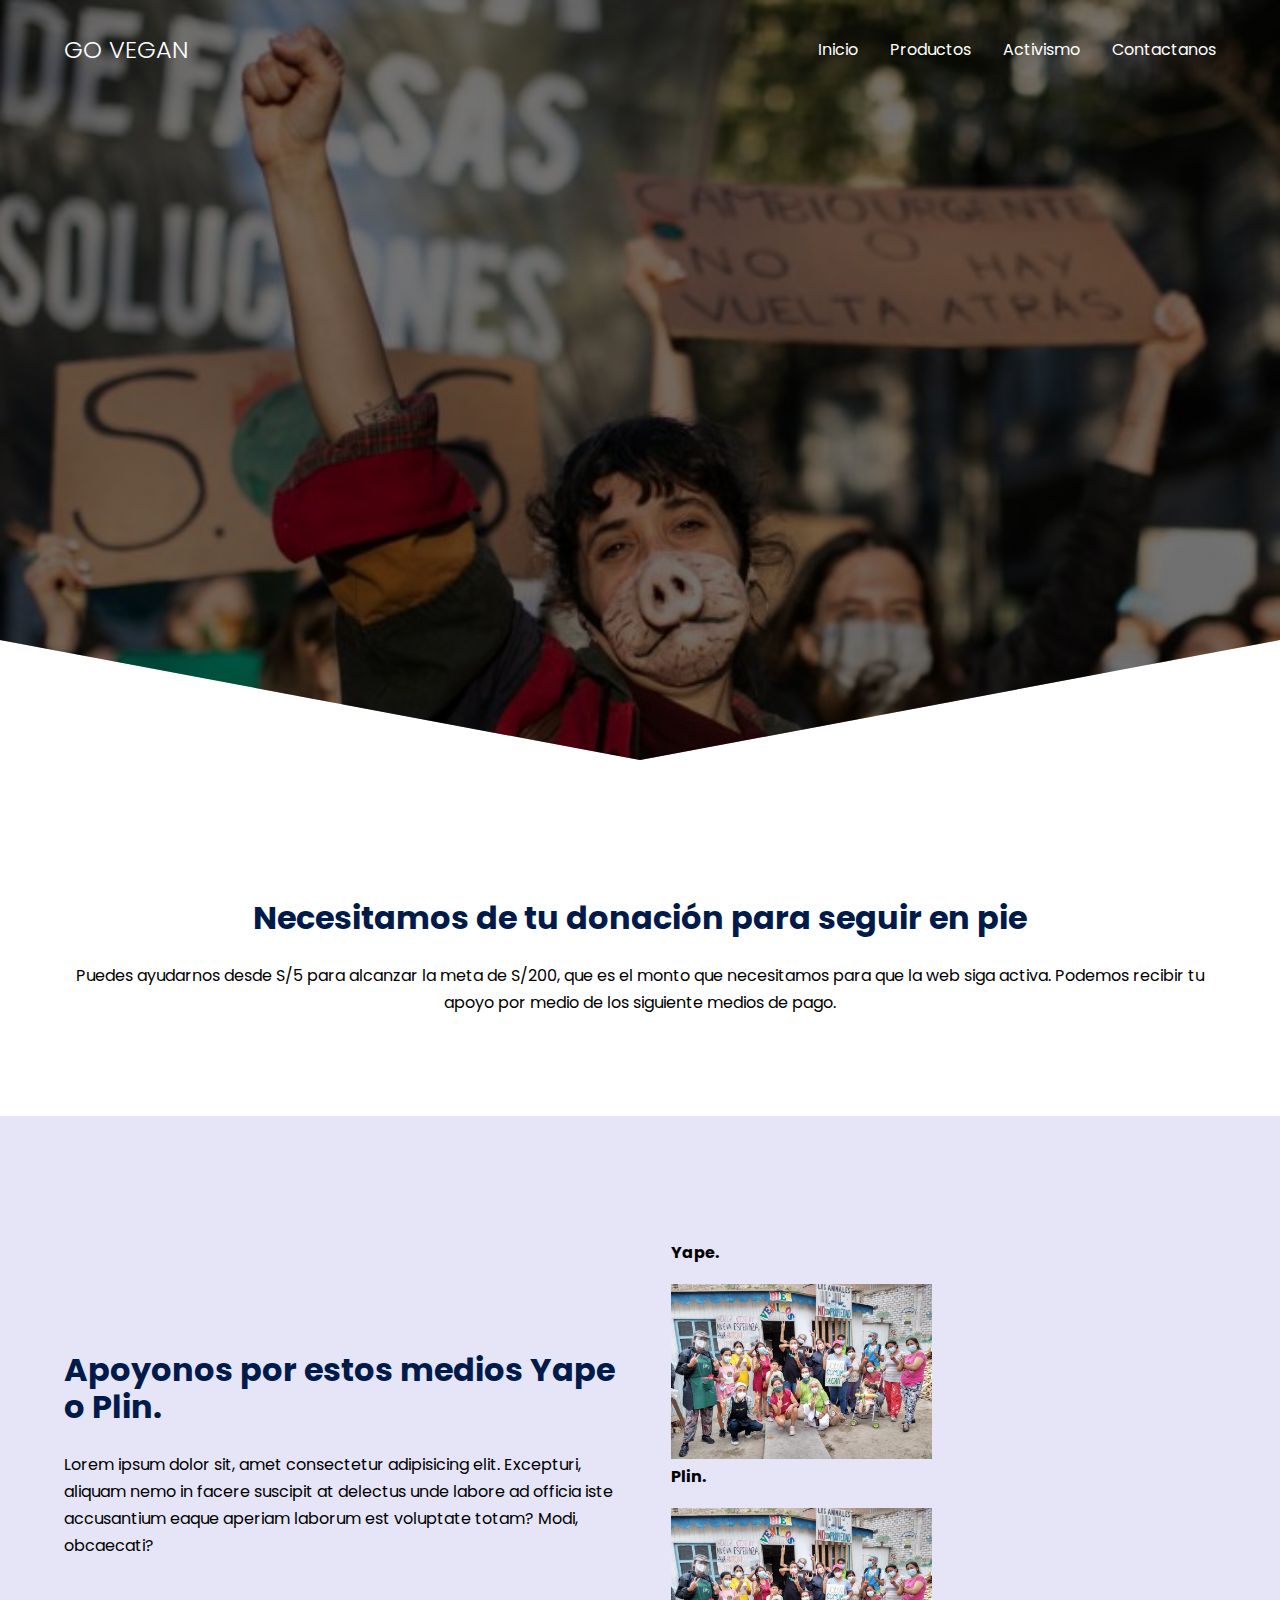
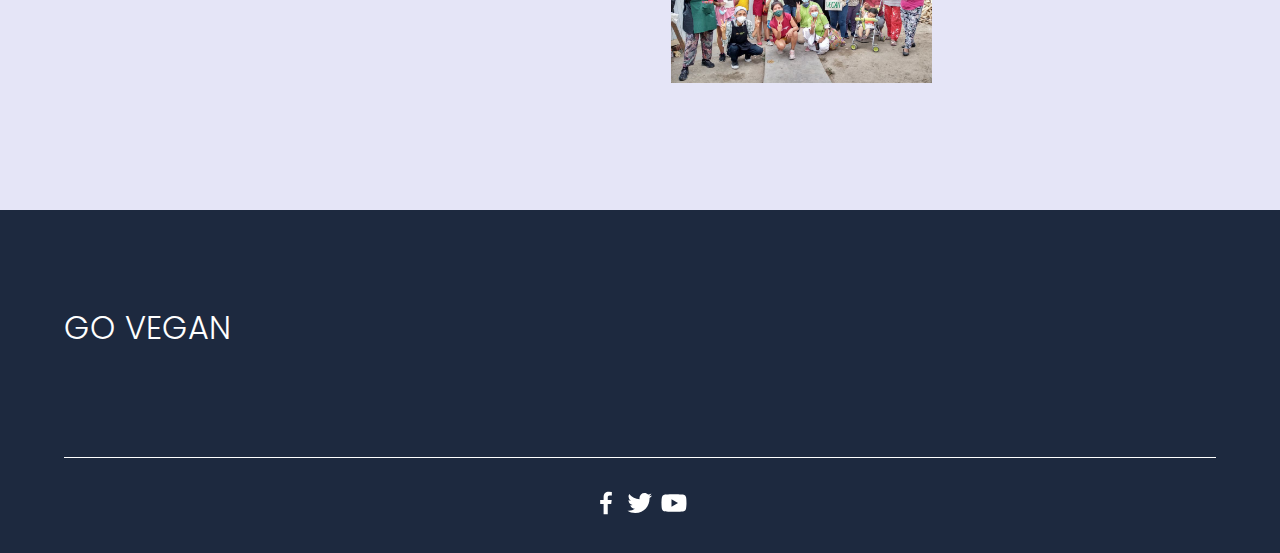
==== apoyanos.html @ ee73c47f "first commit" ====
<!DOCTYPE html>
<html lang="es">

<head>
    <meta charset="UTF-8">
    <meta http-equiv="X-UA-Compatible" content="IE=edge">
    <meta name="viewport" content="width=device-width, initial-scale=1.0">
    <title>GO VEGAN</title>
    <link rel="shortcut icon" href="./images/favicon.png" type="image/x-icon">
    <link rel="stylesheet" href="./css/normalize.css">
    <link rel="stylesheet" href="./css/estilos.css">

</head>

<body>

    <header class="hero">
        <nav class="nav container">
            <div class="nav__logo">
                <h2 class="nav__title">GO VEGAN</h2>
            </div>

            <ul class="nav__link nav__link--menu">
                <li class="nav__items">
                    <a href="index.html" class="nav__links">Inicio</a>
                </li>
                <li class="nav__items">
                    <a href="#" class="nav__links">Productos</a>
                </li>
                <li class="nav__items">
                    <a href="#" class="nav__links">Activismo</a>
                </li>
                <li class="nav__items">
                    <a href="#" class="nav__links">Contactanos</a>
                </li>

                <img src="./images/close.svg" class="nav__close">
            </ul>

            <div class="nav__menu">
                <img src="./images/menu.svg" class="nav__img">
            </div>
        </nav>
    </header>

    <main>
        <section class="container about">
            <h2 class="subtitle">Necesitamos de tu donación para seguir en pie</h2>
            <p class="about__paragraph">Puedes ayudarnos desde S/5 para alcanzar la meta de S/200, que es el monto que necesitamos para que la web siga activa. Podemos recibir tu apoyo por medio de los siguiente medios de pago.</p>
                

        
            </div>
        </section>

        <section class="knowledge">
            <div class="knowledge__container container">
                
                <div class="centrar">
                    <h2 class="subtitle">Apoyonos por estos medios Yape o Plin.</h2>
                    <p class="knowledge__paragraph">Lorem ipsum dolor sit, amet consectetur adipisicing elit. Excepturi,
                        aliquam nemo in facere suscipit at delectus unde labore ad officia iste accusantium eaque
                        aperiam laborum est voluptate totam? Modi, obcaecati?</p>
                </div>
                
                <div class="pagos">
                    <div>
                        <p class="knowledge__paragraph"> <strong> Yape.</strong></p>
                        <img src="./images/campaña5.png" class="img_medios_pago">
                    </div>
                    <div>
                        <p class="knowledge__paragraph"> <strong> Plin.</strong></p>
                        <img src="./images/campaña5.png" class="img_medios_pago">
                    </div>
                </div>

                <!-- <figure class="knowledge__picture">
                    <img src="./images/campaña5.png" class="knowledge__img">
                </figure> -->
            </div>
        </section>

    </main>

    <footer class="footer">
        <section class="footer__container container">
            <nav class="nav nav--footer">
                <h2 class="footer__title">GO VEGAN</h2>

            </nav>
        </section>

        <section class="footer__copy container">
            <div class="footer__social">
                <a href="#" class="footer__icons"><img src="./images/facebook.svg" class="footer__img"></a>
                <a href="#" class="footer__icons"><img src="./images/twitter.svg" class="footer__img"></a>
                <a href="#" class="footer__icons"><img src="./images/youtube.svg" class="footer__img"></a>
            </div>
        </section>
    </footer>

    <script src="./js/slider.js"></script>
    <script src="./js/questions.js"></script>
    <script src="./js/menu.js"></script>
</body>

</html>
---- css/estilos.css ----
@import url('https://fonts.googleapis.com/css2?family=Poppins:wght@300;400;600;700&display=swap');

:root {
    --padding-container: 100px 0;
    --color-title: #001A49;
}

body {
    font-family: 'Poppins', sans-serif;
}

.container {
    width: 90%;
    max-width: 1200px;
    margin: 0 auto;
    overflow: hidden;
    padding: var(--padding-container);
}

.hero {
    width: 100%;
    height: 100vh;
    min-height: 600px;
    max-height: 800px;
    position: relative;
    display: grid;
    grid-template-rows: 100px 1fr;
    color: #fff;
}

.hero::before {
    content: "";
    position: absolute;
    top: 0;
    left: 0;
    width: 100%;
    height: 100%;
    background-image: linear-gradient(180deg, #0000008c 0%, #0000008c 100%), url('../images/portadaVegana.png');
    background-size: cover;
    clip-path: polygon(0 0, 100% 0, 100% 80%, 50% 95%, 0 80%);
    z-index: -1;
}


/* Nav */

.nav {
    --padding-container: 0;
    height: 100%;
    display: flex;
    align-items: center;
}

.nav__title {
    font-weight: 300;
}

.nav__link {
    margin-left: auto;
    padding: 0;
    display: grid;
    grid-auto-flow: column;
    grid-auto-columns: max-content;
    gap: 2em;
}

.nav__items {
    list-style: none;
}

.nav__links {
    color: #fff;
    text-decoration: none;
}

.nav__menu {
    margin-left: auto;
    cursor: pointer;
    display: none;
}

.nav__img {
    display: block;
    width: 30px;
}


.nav__close {
    display: var(--show, none);
}


.img_medios_pago{
    width: 50%;
    height: 50%;
    margin-top: 3px;
}
.pagos{
    margin-left: 29px;
    margin: 23px;
}

/* Hero container */

.hero__container {
    max-width: 800px;
    --padding-container: 0;
    display: grid;
    grid-auto-rows: max-content;
    align-content: center;
    gap: 1em;
    padding-bottom: 100px;
    text-align: center;
}

.hero__title {
    font-size: 3rem;
}

.hero__paragraph {
    margin-bottom: 20px;
}

.cta {
    display: inline-block;
    background-color: #2091F9;
    justify-self: center;
    color: #fff;
    text-decoration: none;
    padding: 13px 30px;
    border-radius: 32px;
}

/* About */

.about {
    text-align: center;
}

.subtitle {
    color: var(--color-title);
    font-size: 2rem;
    margin-bottom: 25px;
}


.about__paragraph {
    line-height: 1.7;
}

.about__main {
    padding-top: 80px;
    display: grid;
    width: 90%;
    margin: 0 auto;
    gap: 1em;
    overflow: hidden;
    grid-template-columns: repeat(auto-fit, minmax(260px, auto));
}


.about__icons {
    display: grid;
    gap: 1em;
    justify-items: center;
    width: 260px;
    overflow: hidden;
    margin: 0 auto;
}

.about__icon {
    width: 40px;
}

/* Knowledge */

.knowledge {
    background-color: #e5e5f7;
    background-image: radial-gradient(#444cf7 0.5px, transparent 0.5px), radial-gradient(#444cf7 0.5px, #e5e5f7 0.5px);
    background-size: 20px 20px;
    background-position: 0 0, 10px 10px;
    overflow: hidden;
}

.knowledge__container{
    display: grid;
    grid-template-columns: 1fr 1fr;
    gap: 1em;
    align-items: center;
}

.knowledge__picture{
    max-width: 500px;
}

.knowledge__paragraph{
    line-height: 1.7;
    margin-bottom: 15px;
}

.knowledge__img{
    width: 100%;
    display: block;
}

/* price */

.price{
    text-align: center;
}

.price__table{
    padding-top: 60px;
    display: flex;
    flex-wrap: wrap;
    gap: 2.5em;
    justify-content: space-evenly;
    align-items: center;
}

.price__element{
    background-color: #e5e5f7;
    text-align: center;
    border-radius: 10px;
    width: 330px;
    padding: 40px;
    --color-plan: #696871;
    --color-price: #1D293F;
    --bg-cta: #fff;
    --color-cta: #5454D4;
    --color-items: #696871;
}

.price__element--best{
    width: 370px;
    padding: 60px 40px;
    background-color: #FF7143;
    --color-plan: rgb(255 255 255 / 75%);
    --color-price: #fff;
    --bg-cta: #9F3919;
    --color-cta: #FFF;
    --color-items: #fff;
}


.price__name{
    color: var(--color-plan);
    margin-bottom: 15px;
    font-weight: 300;
}

.price__price{
    font-size: 2.5rem;
    color: var(--color-price);
}

.price__items{
    margin-top: 35px;
    display: grid;
    gap: 1em;
    font-weight: 300;
    font-size: 1.2rem;
    margin-bottom: 50px;
    color: var(--color-items);
    text-align: justify;
}

.price__cta{
    display: block;
    padding: 20px 0;
    border-radius: 10px;
    text-decoration: none;
    background-color: var(--bg-cta);
    font-weight: 600;
    color: var(--color-cta);
    box-shadow: 0 0 1px rgba(0, 0, 0, .5);
}

/* Testimony */

.testimony{
    background-color: #e5e5f7;
}

.testimony__container{
    display: grid;
    grid-template-columns: 50px 1fr 50px;
    gap: 1em;
    align-items: center;
}

.testimony__body{
    display: grid;
    grid-template-columns: 1fr max-content;
    justify-content: space-between;
    align-items: center;
    gap: 2em;
    grid-column: 2/3;
    grid-row: 1/2;
    opacity: 0;
    pointer-events: none;
}


.testimony__body--show{
    pointer-events: unset;
    opacity: 1;
    transition: opacity 1.5s ease-in-out;
}

.testimony__img{
    width: 250px;
    height: 250px;
    border-radius: 50%;
    object-fit: cover;
    object-position: 50% 30%;
}

.testimony__texts{
    max-width: 700px;
}

.testimony__course{
    background-color: royalblue;
    color: #fff;
    display: inline-block;
    padding: 5px;
}

.testimony__arrow{
    width: 90%;
    cursor: pointer;
}

/* Questions */

.questions{
    text-align: center;
}

.questions__container{
    display: grid;
    gap: 2em;
    padding-top: 50px;
    padding-bottom: 100px;
}

.questions__padding{
    padding: 0;
    transition: padding .3s;
    border: 1px solid #5454D4;
    border-radius: 6px;
}

.questions__padding--add{
    padding-bottom: 30px;
}

.questions__answer{
    padding: 0 30px 0;
    overflow: hidden;
}

.questions__title{
    text-align: left;
    display: flex;
    font-size: 20px;
    padding: 30px 0 30px;
    cursor: pointer;
    color: var(--color-title);
    justify-content: space-between;
}

.questions__arrow{
    border-radius: 50%;
    background-color: var(--color-title);
    width: 25px;
    height: 25px;
    display: flex;
    justify-content: center;
    align-items: center;
    align-self: flex-end;
    margin-left: 10px;
    transition:  transform .3s;
}

.questions__arrow--rotate{
    transform: rotate(180deg);
}

.questions__show{
    text-align: left;
    height: 0;
    transition: height .3s;
}

.questions__img{
    display: block;
}

.questions__copy{
    width: 60%;
    margin: 0 auto;
    margin-bottom: 30px;
}

/* Footer */

.footer{
    background-color: #1D293F;
}

.footer__title{
    font-weight: 300;
    font-size: 2rem;
    margin-bottom: 30px;
}

.footer__title, .footer__newsletter{
    color: #fff;
}


.footer__container{
    display: flex;
    justify-content: space-between;
    align-items: center;
    border-bottom: 1px solid #fff;
    padding-bottom: 60px;
}

.nav--footer{
    padding-bottom: 20px;
    display: grid;
    gap: 1em;
    grid-auto-flow: row;
    height: 100%;
}

.nav__link--footer{
    display: flex;
    margin: 0;
    margin-right: 20px;
    flex-wrap: wrap;
}

.footer__inputs{
    margin-top: 10px;
    display: flex;
    overflow: hidden;
}

.footer__input{
    background-color: #fff;
    height: 50px;
    display: block;
    padding-left: 10px;
    border-radius: 6px;
    font-size: 1rem;
    outline: none;
    border: none;
    margin-right: 16px;
}

.footer__submit{
    margin-left: auto;
    display: inline-block;
    height: 50px;
    padding: 0 20px ;
    background-color: #2091F9;
    border: none;
    font-size: 1rem;
    color: #fff;
    border-radius: 6px;
    cursor: pointer;
}

.footer__copy{
    --padding-container: 30px 0;
    text-align: center;
    color: #fff;
}

.footer__copyright{
    font-weight: 300;
}

.footer__icons{
    margin-bottom: 10px;
}

.footer__img{
    width: 30px;
}

/* Media queries */

@media (max-width:800px){
    .nav__menu{
        display: block;
    }

    .nav__link--menu{
        position: fixed;
        background-color: #000;
        top: 0;
        left: 0;
        height: 100%;
        width: 100%;
        display: flex;
        flex-direction: column;
        justify-content: space-evenly;
        align-items: center;
        z-index: 100;
        opacity: 0;
        pointer-events: none;
        transition: .7s opacity;
    }

    .nav__link--show{
        --show: block;
        opacity:1 ;
        pointer-events: unset;
    }

    .nav__close{
        position: absolute;
        top: 30px;
        right: 30px;
        width: 30px;
        cursor: pointer;
    }

    .hero__title{
        font-size: 2.5rem;
    }


    .about__main{
        gap: 2em;
    }

    .about__icons:last-of-type{
        grid-column: 1/-1;
    }


    .knowledge__container{
        grid-template-columns: 1fr;
        grid-template-rows: max-content 1fr;
        gap: 3em;
        text-align: center;
    }

    .knowledge__picture{
        grid-row: 1/2;
        justify-self: center;
    }

    .testimony__container{
        grid-template-columns: 30px 1fr 30px;
    }

    .testimony__body{
        grid-template-columns: 1fr;
        grid-template-rows: max-content max-content;
        gap: 3em;
        justify-items:center ;
    }


    .testimony__img{
        width: 200px;
        height: 200px;
        
    }

    .questions__copy{
        width: 100%;
    }

    .footer__container{
        flex-wrap: wrap;
    }

    .nav--footer{
        width: 100%;
        justify-items: center;
    }

    .nav__link--footer{
        width: 100%;
        justify-content: space-evenly;
        margin: 0;
    }

    .footer__form{
        width: 100%;
        justify-content: space-evenly;
    }

    .footer__input{
        flex: 1;
    }

}

@media (max-width:600px){
    .hero__title{
        font-size: 2rem;
    }

    .hero__paragraph{
        font-size: 1rem;
    }

    .subtitle{
        font-size: 1.8rem;
    }

    .price__element{
        width: 90%;
    }

    .price__element--best{
        width: 90%;
        /* padding: 40px; */
    }

    .price__price{
        font-size: 2rem;
    }

    .testimony{
        --padding-container: 60px 0;
    }

    .testimony__container{
        grid-template-columns: 28px 1fr 28px;
        gap: .9em;
    }

    .testimony__arrow{
        width: 100%;
    }

    .testimony__course{
        margin-top: 15px;
    }

    .questions__title{
        font-size: 1rem;
    }

    .footer__title{
        justify-self: start;
        margin-bottom: 15px;
    }

    .nav--footer{
        padding-bottom: 60px;
    }

    .nav__link--footer{
        justify-content: space-between;
    }

    .footer__inputs{
        flex-wrap: wrap;
    }

    .footer__input{
        flex-basis: 100%;
        margin: 0;
        margin-bottom: 16px;
    }

    .footer__submit{
        margin-right: auto;
        margin-left: 0;
        

        /* 
        margin:0;
        width: 100%;
        */
    }
}
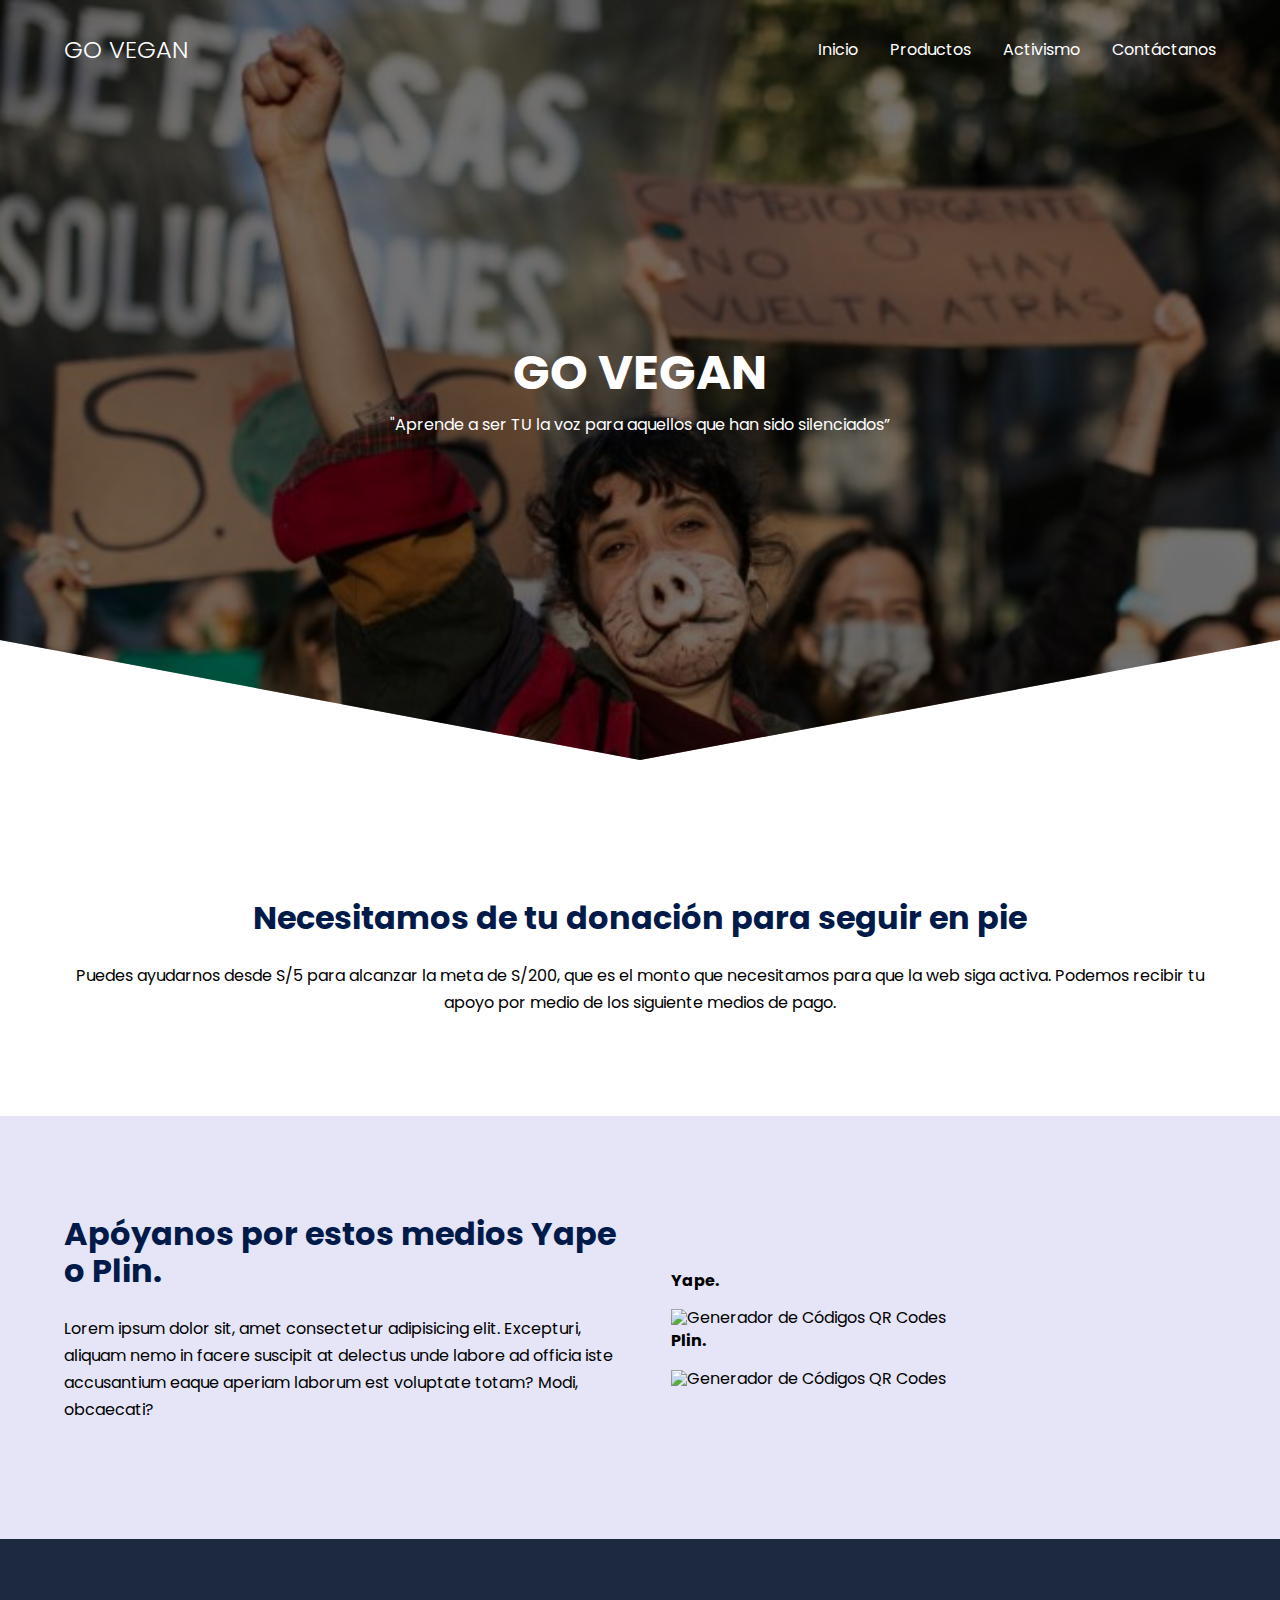
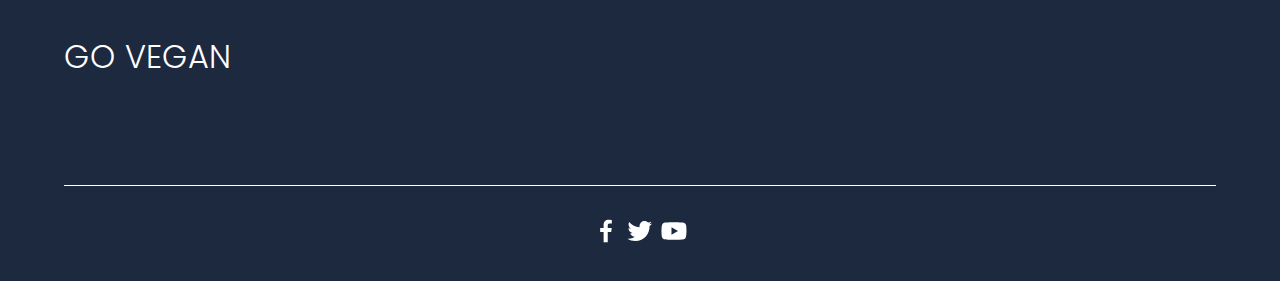
==== commit f8c81c7d: "cambios" ====
--- a/apoyanos.html
+++ b/apoyanos.html
@@ -31,16 +31,17 @@
                     <a href="#" class="nav__links">Activismo</a>
                 </li>
                 <li class="nav__items">
-                    <a href="#" class="nav__links">Contactanos</a>
+                    <a href="#" class="nav__links">Contáctanos</a>
                 </li>
 
                 <img src="./images/close.svg" class="nav__close">
             </ul>
 
-            <div class="nav__menu">
-                <img src="./images/menu.svg" class="nav__img">
-            </div>
         </nav>
+        <section class="hero__container container">
+            <h1 class="hero__title">GO VEGAN</h1>
+            <p class="hero__paragraph">"Aprende a ser TU la voz para aquellos que han sido silenciados”</p>
+        </section>
     </header>
 
     <main>
@@ -57,7 +58,7 @@
             <div class="knowledge__container container">
                 
                 <div class="centrar">
-                    <h2 class="subtitle">Apoyonos por estos medios Yape o Plin.</h2>
+                    <h2 class="subtitle">Apóyanos por estos medios Yape o Plin.</h2>
                     <p class="knowledge__paragraph">Lorem ipsum dolor sit, amet consectetur adipisicing elit. Excepturi,
                         aliquam nemo in facere suscipit at delectus unde labore ad officia iste accusantium eaque
                         aperiam laborum est voluptate totam? Modi, obcaecati?</p>
@@ -66,11 +67,19 @@
                 <div class="pagos">
                     <div>
                         <p class="knowledge__paragraph"> <strong> Yape.</strong></p>
-                        <img src="./images/campaña5.png" class="img_medios_pago">
+                        <div id="qrcode">
+                            <img src="https://www.codigos-qr.com/qr/php/qr_img.php?d=Gracias por su donación.&s=6&e=" alt="Generador de Códigos QR Codes"/>
+                            <br/><a href="https://www.codigos-qr.com/en/qr-code-generator/" target="_blank" id"qrgenerator"></a>
+                            </div>
+                        
                     </div>
                     <div>
                         <p class="knowledge__paragraph"> <strong> Plin.</strong></p>
-                        <img src="./images/campaña5.png" class="img_medios_pago">
+                        <div id="qrcode">
+                            <img src="https://www.codigos-qr.com/qr/php/qr_img.php?d=Gracias por su donación.&s=6&e=" alt="Generador de Códigos QR Codes"/>
+                            <br/><a href="https://www.codigos-qr.com/en/qr-code-generator/" target="_blank" id"qrgenerator"></a>
+                            </div>
+                        
                     </div>
                 </div>
 
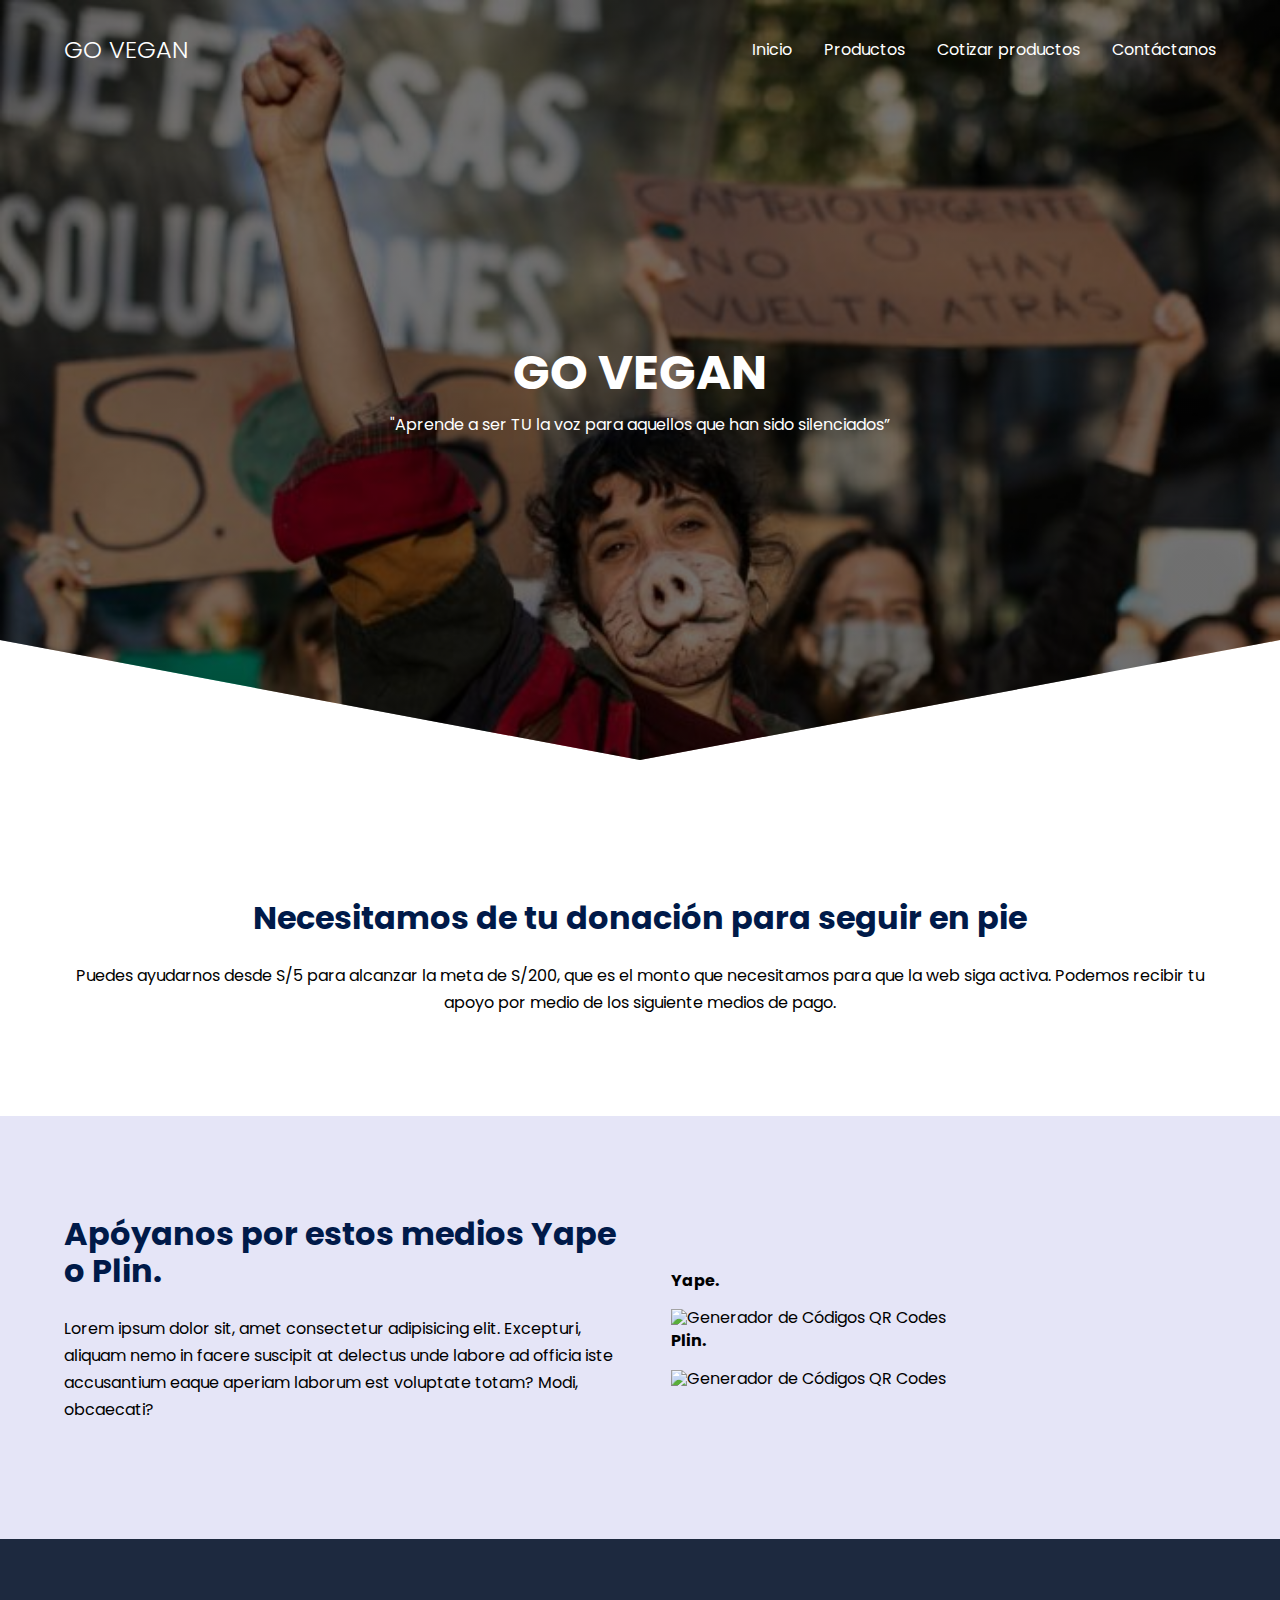
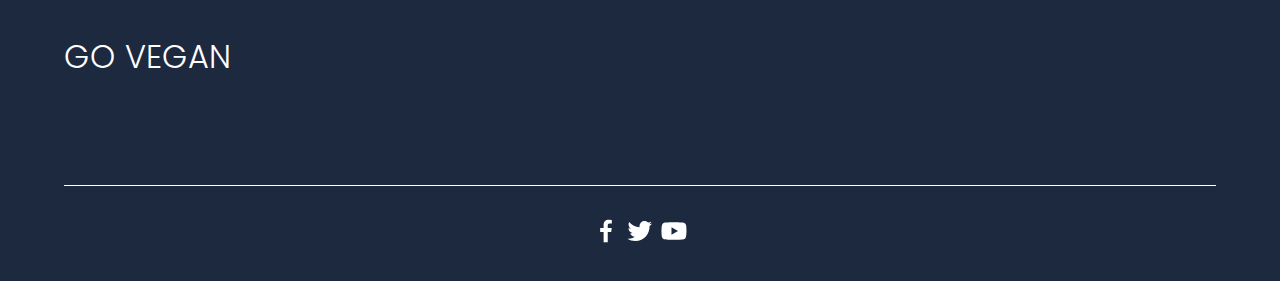
==== commit c8653bf6: "cambios" ====
--- a/apoyanos.html
+++ b/apoyanos.html
@@ -25,13 +25,13 @@
                     <a href="index.html" class="nav__links">Inicio</a>
                 </li>
                 <li class="nav__items">
-                    <a href="#" class="nav__links">Productos</a>
+                    <a href="productos.html" class="nav__links">Productos</a>
                 </li>
                 <li class="nav__items">
-                    <a href="#" class="nav__links">Activismo</a>
+                    <a href="cotizar.html" class="nav__links">Cotizar productos</a>
                 </li>
                 <li class="nav__items">
-                    <a href="#" class="nav__links">Contáctanos</a>
+                    <a href="contactanos.html" class="nav__links">Contáctanos</a>
                 </li>
 
                 <img src="./images/close.svg" class="nav__close">
